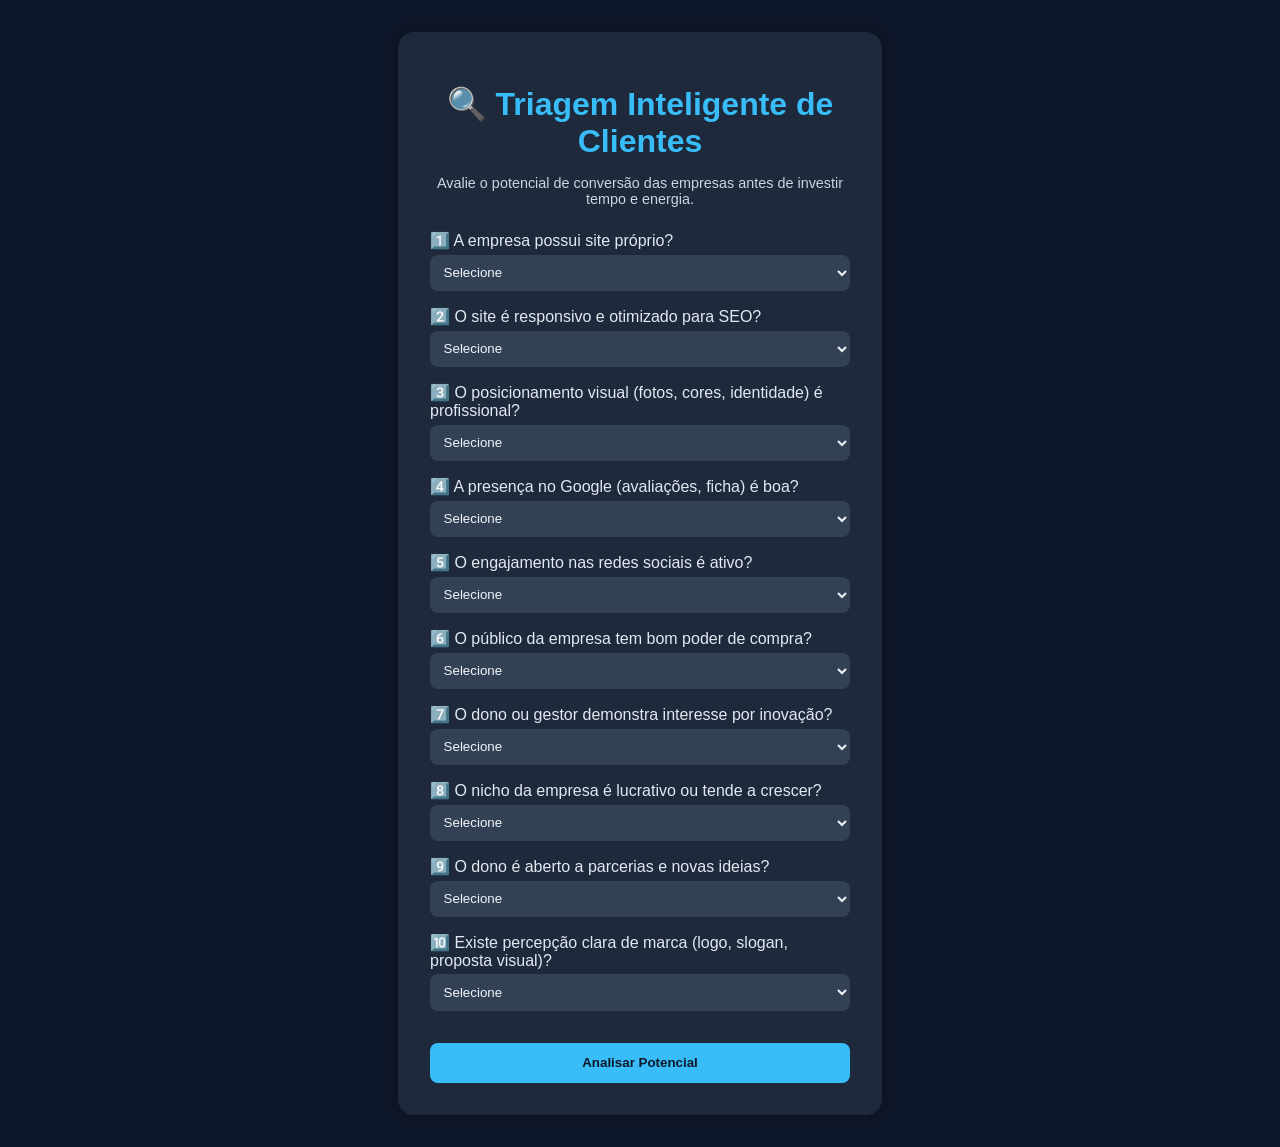
==== index.html @ 4f88dc97 "primeiro commit" ====
<!DOCTYPE html>
<html lang="pt-BR">
  <head>
    <meta charset="UTF-8" />
    <meta name="viewport" content="width=device-width, initial-scale=1.0" />
    <!-- Favicon otimizado -->
    <link rel="icon" href="img/magnifying.svg" type="image/svg+xml" />
    <link rel="shortcut icon" href="img/magnifying.svg" type="image/x-icon" />
    <link rel="apple-touch-icon" href="img/magnifying.svg" />
    <title>Triagem Inteligente de leads</title>
    <link rel="stylesheet" href="style.css" />
  </head>
  <body>
    <div class="container">
      <h1>🔍 Triagem Inteligente de Clientes</h1>
      <p>
        Avalie o potencial de conversão das empresas antes de investir tempo e
        energia.
      </p>

      <form id="triagemForm">
        <div class="question">
          <label>1️⃣ A empresa possui site próprio?</label>
          <select required>
            <option value="">Selecione</option>
            <option value="3">Sim</option>
            <option value="2">Não, mas demonstra interesse</option>
            <option value="1">Não possui e não demonstra interesse</option>
          </select>
        </div>

        <div class="question">
          <label>2️⃣ O site é responsivo e otimizado para SEO?</label>
          <select required>
            <option value="">Selecione</option>
            <option value="3">Sim</option>
            <option value="2">Parcialmente</option>
            <option value="1">Não</option>
          </select>
        </div>

        <div class="question">
          <label
            >3️⃣ O posicionamento visual (fotos, cores, identidade) é
            profissional?</label
          >
          <select required>
            <option value="">Selecione</option>
            <option value="3">Excelente</option>
            <option value="2">Mediano</option>
            <option value="1">Fraco</option>
          </select>
        </div>

        <div class="question">
          <label>4️⃣ A presença no Google (avaliações, ficha) é boa?</label>
          <select required>
            <option value="">Selecione</option>
            <option value="3">Sim</option>
            <option value="2">Razoável</option>
            <option value="1">Fraca ou inexistente</option>
          </select>
        </div>

        <div class="question">
          <label>5️⃣ O engajamento nas redes sociais é ativo?</label>
          <select required>
            <option value="">Selecione</option>
            <option value="3">Sim, bastante ativo</option>
            <option value="2">Razoável</option>
            <option value="1">Fraco ou inexistente</option>
          </select>
        </div>

        <div class="question">
          <label>6️⃣ O público da empresa tem bom poder de compra?</label>
          <select required>
            <option value="">Selecione</option>
            <option value="3">Sim</option>
            <option value="2">Moderado</option>
            <option value="1">Baixo</option>
          </select>
        </div>

        <div class="question">
          <label>7️⃣ O dono ou gestor demonstra interesse por inovação?</label>
          <select required>
            <option value="">Selecione</option>
            <option value="3">Sim</option>
            <option value="2">Razoável</option>
            <option value="1">Não</option>
          </select>
        </div>

        <div class="question">
          <label>8️⃣ O nicho da empresa é lucrativo ou tende a crescer?</label>
          <select required>
            <option value="">Selecione</option>
            <option value="3">Sim, em expansão</option>
            <option value="2">Estável</option>
            <option value="1">Estagnado</option>
          </select>
        </div>

        <div class="question">
          <label>9️⃣ O dono é aberto a parcerias e novas ideias?</label>
          <select required>
            <option value="">Selecione</option>
            <option value="3">Sim</option>
            <option value="2">Talvez</option>
            <option value="1">Não</option>
          </select>
        </div>

        <div class="question">
          <label
            >🔟 Existe percepção clara de marca (logo, slogan, proposta
            visual)?</label
          >
          <select required>
            <option value="">Selecione</option>
            <option value="3">Sim</option>
            <option value="2">Parcial</option>
            <option value="1">Não</option>
          </select>
        </div>

        <button type="submit">Analisar Potencial</button>
      </form>

      <div id="resultado" class="resultado"></div>
    </div>

    <script src="script.js"></script>
  </body>
</html>
---- style.css ----
body {
    background-color: #0f172a;
    color: #f1f5f9;
    font-family: 'Poppins', sans-serif;
    display: flex;
    justify-content: center;
    align-items: flex-start;
    min-height: 100vh;
    padding: 2rem;
    margin: 0;
  }
  
  .container {
    background-color: #1e293b;
    border-radius: 16px;
    padding: 2rem;
    max-width: 420px;
    width: 100%;
    box-shadow: 0 0 20px rgba(0,0,0,0.3);
  }
  
  h1 {
    text-align: center;
    color: #38bdf8;
    margin-bottom: 0.5rem;
  }
  
  p {
    text-align: center;
    font-size: 0.9rem;
    color: #cbd5e1;
    margin-bottom: 1.5rem;
  }
  
  .question {
    margin-bottom: 1rem;
  }
  
  label {
    display: block;
    margin-bottom: 0.3rem;
    color: #e2e8f0;
  }
  
  select {
    width: 100%;
    padding: 0.6rem;
    border-radius: 8px;
    border: none;
    background-color: #334155;
    color: #f1f5f9;
  }
  
  button {
    width: 100%;
    padding: 0.8rem;
    background-color: #38bdf8;
    color: #0f172a;
    font-weight: bold;
    border: none;
    border-radius: 8px;
    cursor: pointer;
    margin-top: 1rem;
    transition: 0.3s;
  }
  
  button:hover {
    background-color: #0ea5e9;
  }
  
  .resultado {
    margin-top: 1.5rem;
    text-align: center;
    font-size: 1rem;
    padding: 1rem;
    border-radius: 8px;
    display: none;
  }
  
  .alta {
    background-color: #10b98133;
    border: 1px solid #10b981;
    color: #10b981;
  }
  
  .media {
    background-color: #facc1533;
    border: 1px solid #facc15;
    color: #facc15;
  }
  
  .baixa {
    background-color: #ef444433;
    border: 1px solid #ef4444;
    color: #ef4444;
  }
  
  @media (max-width: 480px) {
    .container {
      padding: 1.5rem;
    }
  }
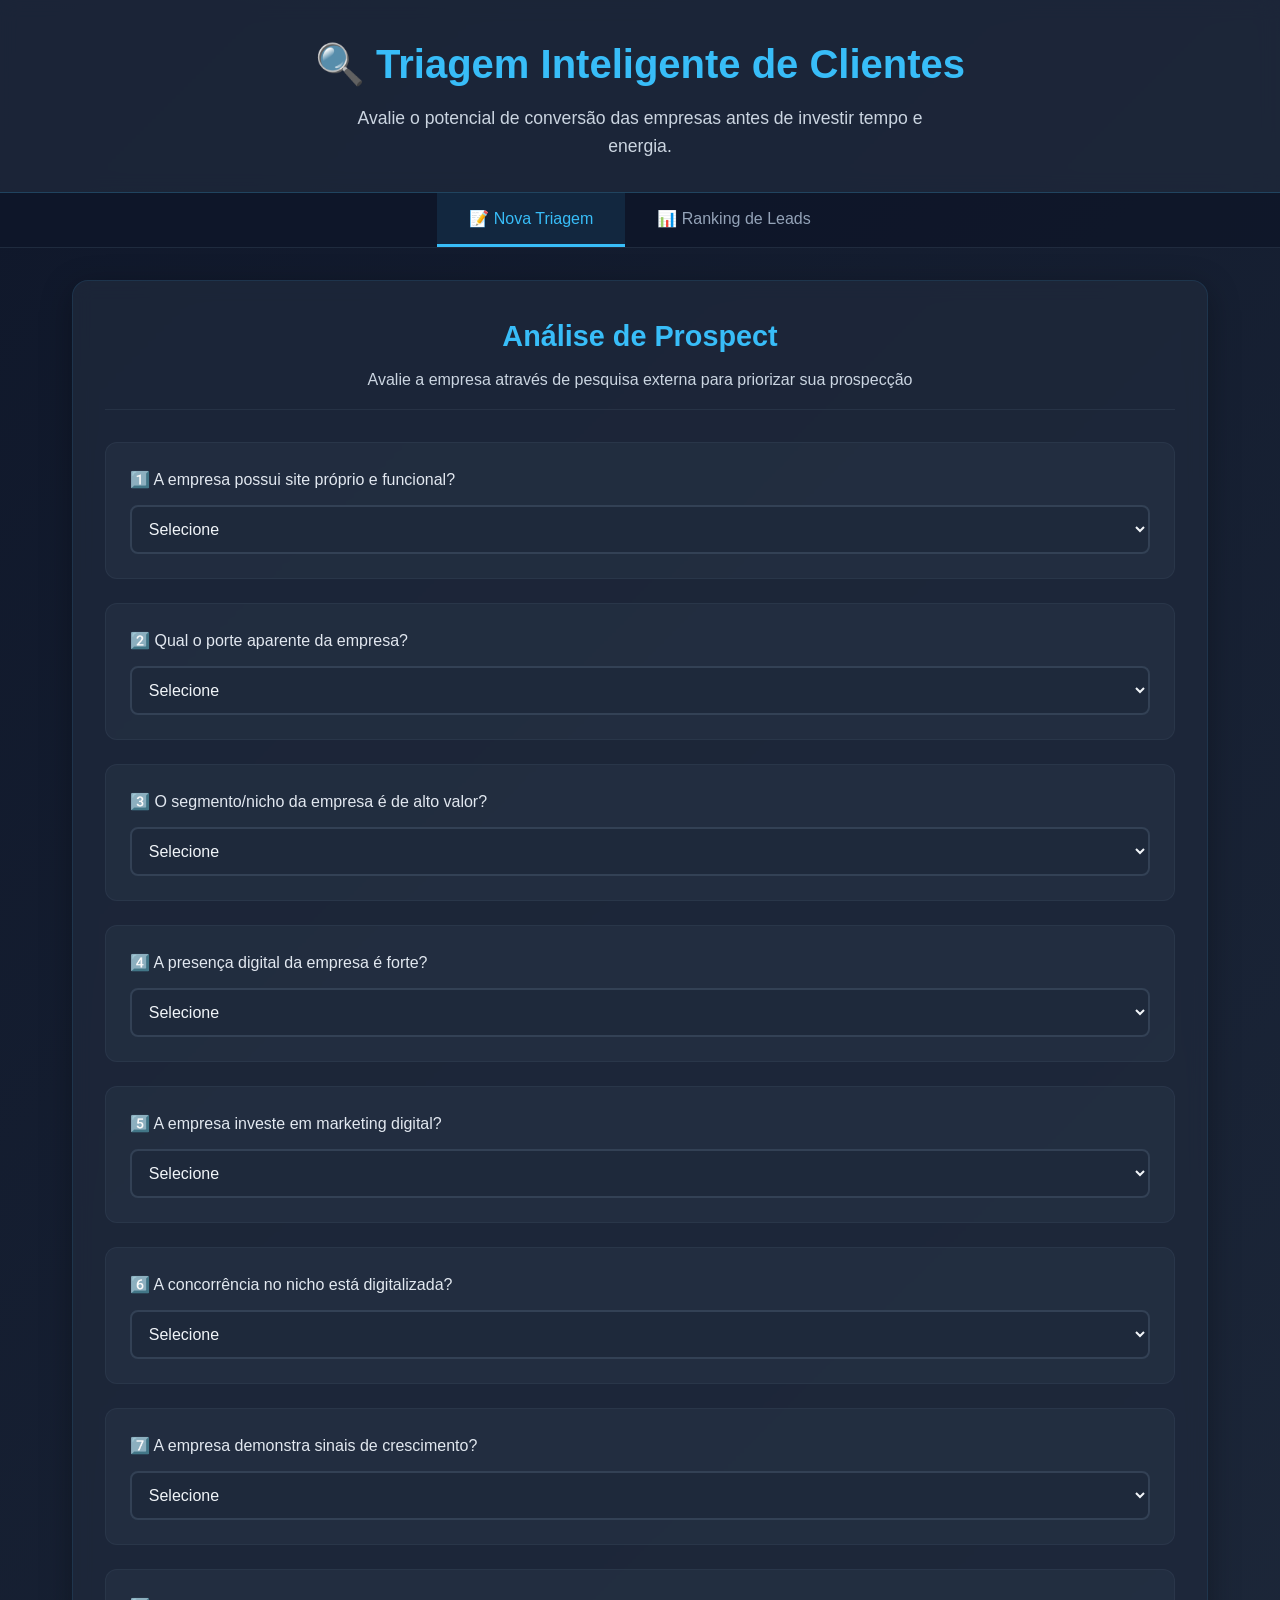
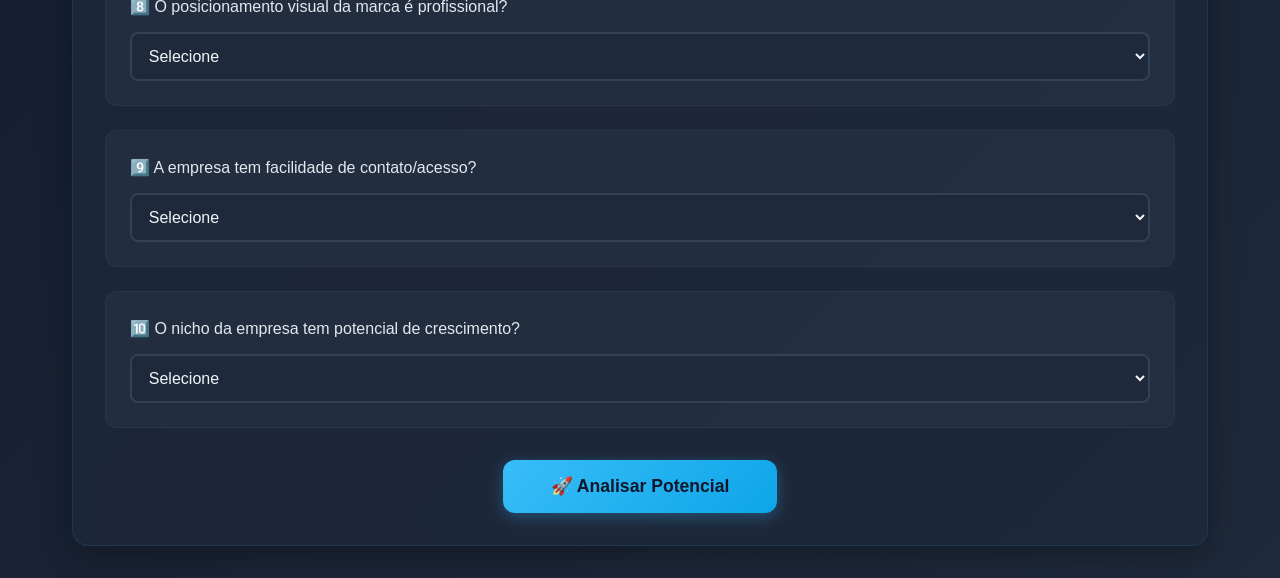
==== commit 47a193ad: "atualizacao do formulario e adicao da aba de raking" ====
--- a/index.html
+++ b/index.html
@@ -11,126 +11,226 @@
     <link rel="stylesheet" href="style.css" />
   </head>
   <body>
-    <div class="container">
-      <h1>🔍 Triagem Inteligente de Clientes</h1>
-      <p>
-        Avalie o potencial de conversão das empresas antes de investir tempo e
-        energia.
-      </p>
-
-      <form id="triagemForm">
-        <div class="question">
-          <label>1️⃣ A empresa possui site próprio?</label>
-          <select required>
-            <option value="">Selecione</option>
-            <option value="3">Sim</option>
-            <option value="2">Não, mas demonstra interesse</option>
-            <option value="1">Não possui e não demonstra interesse</option>
-          </select>
-        </div>
-
-        <div class="question">
-          <label>2️⃣ O site é responsivo e otimizado para SEO?</label>
-          <select required>
-            <option value="">Selecione</option>
-            <option value="3">Sim</option>
-            <option value="2">Parcialmente</option>
-            <option value="1">Não</option>
-          </select>
-        </div>
-
-        <div class="question">
-          <label
-            >3️⃣ O posicionamento visual (fotos, cores, identidade) é
-            profissional?</label
-          >
-          <select required>
-            <option value="">Selecione</option>
-            <option value="3">Excelente</option>
-            <option value="2">Mediano</option>
-            <option value="1">Fraco</option>
-          </select>
-        </div>
-
-        <div class="question">
-          <label>4️⃣ A presença no Google (avaliações, ficha) é boa?</label>
-          <select required>
-            <option value="">Selecione</option>
-            <option value="3">Sim</option>
-            <option value="2">Razoável</option>
-            <option value="1">Fraca ou inexistente</option>
-          </select>
-        </div>
-
-        <div class="question">
-          <label>5️⃣ O engajamento nas redes sociais é ativo?</label>
-          <select required>
-            <option value="">Selecione</option>
-            <option value="3">Sim, bastante ativo</option>
-            <option value="2">Razoável</option>
-            <option value="1">Fraco ou inexistente</option>
-          </select>
-        </div>
-
-        <div class="question">
-          <label>6️⃣ O público da empresa tem bom poder de compra?</label>
-          <select required>
-            <option value="">Selecione</option>
-            <option value="3">Sim</option>
-            <option value="2">Moderado</option>
-            <option value="1">Baixo</option>
-          </select>
-        </div>
-
-        <div class="question">
-          <label>7️⃣ O dono ou gestor demonstra interesse por inovação?</label>
-          <select required>
-            <option value="">Selecione</option>
-            <option value="3">Sim</option>
-            <option value="2">Razoável</option>
-            <option value="1">Não</option>
-          </select>
-        </div>
-
-        <div class="question">
-          <label>8️⃣ O nicho da empresa é lucrativo ou tende a crescer?</label>
-          <select required>
-            <option value="">Selecione</option>
-            <option value="3">Sim, em expansão</option>
-            <option value="2">Estável</option>
-            <option value="1">Estagnado</option>
-          </select>
-        </div>
-
-        <div class="question">
-          <label>9️⃣ O dono é aberto a parcerias e novas ideias?</label>
-          <select required>
-            <option value="">Selecione</option>
-            <option value="3">Sim</option>
-            <option value="2">Talvez</option>
-            <option value="1">Não</option>
-          </select>
-        </div>
-
-        <div class="question">
-          <label
-            >🔟 Existe percepção clara de marca (logo, slogan, proposta
-            visual)?</label
-          >
-          <select required>
-            <option value="">Selecione</option>
-            <option value="3">Sim</option>
-            <option value="2">Parcial</option>
-            <option value="1">Não</option>
-          </select>
-        </div>
-
-        <button type="submit">Analisar Potencial</button>
-      </form>
-
-      <div id="resultado" class="resultado"></div>
+    <!-- Header principal -->
+    <header class="main-header">
+      <div class="header-content">
+        <h1>🔍 Triagem Inteligente de Clientes</h1>
+        <p>Avalie o potencial de conversão das empresas antes de investir tempo e energia.</p>
+      </div>
+    </header>
+
+    <!-- Navegação por abas -->
+    <nav class="tab-navigation">
+      <div class="nav-container">
+        <button class="tab-button active" data-tab="triagem">
+          📝 Nova Triagem
+        </button>
+        <button class="tab-button" data-tab="ranking">
+          📊 Ranking de Leads
+        </button>
+      </div>
+    </nav>
+
+    <!-- Container principal -->
+    <main class="main-content">
+      <!-- Aba de Triagem -->
+      <section id="triagemTab" class="tab-content active">
+        <div class="container">
+          <div class="form-header">
+            <h2>Análise de Prospect</h2>
+            <p>Avalie a empresa através de pesquisa externa para priorizar sua prospecção</p>
+          </div>
+
+          <form id="triagemForm" class="triagem-form">
+            <div class="questions-grid">
+              <div class="question">
+                <label>1️⃣ A empresa possui site próprio e funcional?</label>
+                <select required>
+                  <option value="">Selecione</option>
+                  <option value="3">Site profissional e atualizado</option>
+                  <option value="2">Site básico mas funcional</option>
+                  <option value="1">Sem site ou site muito defasado</option>
+                </select>
+              </div>
+
+              <div class="question">
+                <label>2️⃣ Qual o porte aparente da empresa?</label>
+                <select required>
+                  <option value="">Selecione</option>
+                  <option value="3">Empresa estabelecida (múltiplas unidades/equipe visível)</option>
+                  <option value="2">Empresa média (estrutura organizada)</option>
+                  <option value="1">Microempresa ou pessoa física</option>
+                </select>
+              </div>
+
+              <div class="question">
+                <label>3️⃣ O segmento/nicho da empresa é de alto valor?</label>
+                <select required>
+                  <option value="">Selecione</option>
+                  <option value="3">Segmento premium (medicina, advocacia, consultoria)</option>
+                  <option value="2">Segmento médio (varejo especializado, serviços)</option>
+                  <option value="1">Segmento commoditizado (produtos básicos)</option>
+                </select>
+              </div>
+
+              <div class="question">
+                <label>4️⃣ A presença digital da empresa é forte?</label>
+                <select required>
+                  <option value="">Selecione</option>
+                  <option value="3">Google Meu Negócio completo + boas avaliações</option>
+                  <option value="2">Presença básica no Google com algumas avaliações</option>
+                  <option value="1">Presença fraca ou inexistente no Google</option>
+                </select>
+              </div>
+
+              <div class="question">
+                <label>5️⃣ A empresa investe em marketing digital?</label>
+                <select required>
+                  <option value="">Selecione</option>
+                  <option value="3">Anúncios pagos, redes sociais ativas, conteúdo regular</option>
+                  <option value="2">Presença básica nas redes, algumas ações de marketing</option>
+                  <option value="1">Marketing tradicional ou inexistente</option>
+                </select>
+              </div>
+
+              <div class="question">
+                <label>6️⃣ A concorrência no nicho está digitalizada?</label>
+                <select required>
+                  <option value="">Selecione</option>
+                  <option value="3">Concorrentes ainda tradicionais (grande oportunidade)</option>
+                  <option value="2">Concorrência mista (digital + tradicional)</option>
+                  <option value="1">Nicho já saturado digitalmente</option>
+                </select>
+              </div>
+
+              <div class="question">
+                <label>7️⃣ A empresa demonstra sinais de crescimento?</label>
+                <select required>
+                  <option value="">Selecione</option>
+                  <option value="3">Expansão recente, novas unidades, contratações</option>
+                  <option value="2">Estável com alguns sinais de crescimento</option>
+                  <option value="1">Sem sinais de crescimento ou em declínio</option>
+                </select>
+              </div>
+
+              <div class="question">
+                <label>8️⃣ O posicionamento visual da marca é profissional?</label>
+                <select required>
+                  <option value="">Selecione</option>
+                  <option value="3">Identidade visual consistente e profissional</option>
+                  <option value="2">Visual mediano, algumas inconsistências</option>
+                  <option value="1">Visual amador ou muito inconsistente</option>
+                </select>
+              </div>
+
+              <div class="question">
+                <label>9️⃣ A empresa tem facilidade de contato/acesso?</label>
+                <select required>
+                  <option value="">Selecione</option>
+                  <option value="3">Múltiplos canais, WhatsApp, formulários, telefone</option>
+                  <option value="2">Alguns canais de contato disponíveis</option>
+                  <option value="1">Difícil de encontrar contato ou muito limitado</option>
+                </select>
+              </div>
+
+              <div class="question">
+                <label>🔟 O nicho da empresa tem potencial de crescimento?</label>
+                <select required>
+                  <option value="">Selecione</option>
+                  <option value="3">Setor em expansão ou com demanda crescente</option>
+                  <option value="2">Setor estável com oportunidades pontuais</option>
+                  <option value="1">Setor estagnado ou em declínio</option>
+                </select>
+              </div>
+            </div>
+
+            <div class="form-actions">
+              <button type="submit" class="btn-analyze">
+                🚀 Analisar Potencial
+              </button>
+            </div>
+          </form>
+
+          <div id="resultado" class="resultado"></div>
+        </div>
+      </section>
+
+      <!-- Aba de Ranking -->
+      <section id="rankingTab" class="tab-content">
+        <div class="container">
+          <div class="ranking-header">
+            <h2>📊 Ranking de Leads</h2>
+            <p>Visualize e gerencie suas análises salvas</p>
+          </div>
+
+          <!-- Controles do ranking -->
+          <div class="ranking-controls">
+            <div class="controls-row">
+              <div class="search-container">
+                <input type="text" id="searchInput" placeholder="🔍 Buscar empresa..." class="search-input">
+              </div>
+              <div class="control-buttons">
+                <button id="refreshRanking" class="btn-control">
+                  <span class="btn-icon">🔄</span>
+                  <span class="btn-text">Atualizar</span>
+                </button>
+                <button id="exportCSV" class="btn-control btn-export">
+                  <span class="btn-icon">📊</span>
+                  <span class="btn-text">Exportar</span>
+                </button>
+                <button id="clearHistory" class="btn-control btn-danger">
+                  <span class="btn-icon">🗑️</span>
+                  <span class="btn-text">Limpar</span>
+                </button>
+              </div>
+            </div>
+          </div>
+
+          <!-- Seção de estatísticas -->
+          <div id="statsSection" class="stats-section"></div>
+
+          <!-- Container da tabela de ranking -->
+          <div id="rankingTableContainer" class="ranking-table-container">
+            <div id="emptyState" class="empty-state">
+              <div class="empty-icon">📋</div>
+              <h3>Nenhuma análise salva ainda</h3>
+              <p>Complete uma triagem na aba "Nova Triagem" e salve o resultado para começar seu ranking!</p>
+              <button class="btn-empty-action" onclick="switchToTab('triagem')">
+                📝 Fazer Nova Triagem
+              </button>
+            </div>
+            <div id="rankingTable" class="ranking-table"></div>
+          </div>
+        </div>
+      </section>
+    </main>
+
+    <!-- Modal para input do nome da empresa -->
+    <div id="nameInputModal" class="modal">
+      <div class="modal-content">
+        <h3>💾 Salvar Resultado da Análise</h3>
+        <p>Digite o nome da empresa para salvar no ranking:</p>
+        <input type="text" id="companyName" placeholder="Nome da empresa" maxlength="100">
+        <div class="modal-buttons">
+          <button id="saveResult" class="btn-primary">Salvar</button>
+          <button id="cancelSave" class="btn-secondary">Cancelar</button>
+        </div>
+      </div>
+    </div>
+
+    <!-- Modal de confirmação para limpeza -->
+    <div id="confirmModal" class="modal">
+      <div class="modal-content">
+        <h3>⚠️ Confirmar Limpeza</h3>
+        <p>Tem certeza que deseja apagar todo o histórico de análises?</p>
+        <p><strong>Esta ação não pode ser desfeita.</strong></p>
+        <div class="modal-buttons">
+          <button id="confirmClear" class="btn-danger">Sim, Limpar Tudo</button>
+          <button id="cancelClear" class="btn-secondary">Cancelar</button>
+        </div>
+      </div>
     </div>
 
     <script src="script.js"></script>
   </body>
-</html>
+</html>
--- a/style.css
+++ b/style.css
@@ -1,103 +1,656 @@
+/* ===== RESET E BASE ===== */
+* {
+  margin: 0;
+  padding: 0;
+  box-sizing: border-box;
+}
+
 body {
-    background-color: #0f172a;
-    color: #f1f5f9;
-    font-family: 'Poppins', sans-serif;
-    display: flex;
-    justify-content: center;
-    align-items: flex-start;
-    min-height: 100vh;
+  background: linear-gradient(135deg, #0f172a 0%, #1e293b 100%);
+  color: #f1f5f9;
+  font-family: 'Segoe UI', Tahoma, Geneva, Verdana, sans-serif;
+  min-height: 100vh;
+  line-height: 1.6;
+}
+
+/* ===== HEADER PRINCIPAL ===== */
+.main-header {
+  background: rgba(30, 41, 59, 0.8);
+  backdrop-filter: blur(10px);
+  border-bottom: 1px solid rgba(56, 189, 248, 0.2);
+  padding: 2rem 0;
+  text-align: center;
+}
+
+.header-content h1 {
+  font-size: 2.5rem;
+  color: #38bdf8;
+  margin-bottom: 0.5rem;
+  font-weight: 700;
+}
+
+.header-content p {
+  font-size: 1.1rem;
+  color: #cbd5e1;
+  max-width: 600px;
+  margin: 0 auto;
+}
+
+/* ===== NAVEGAÇÃO POR ABAS ===== */
+.tab-navigation {
+  background: rgba(15, 23, 42, 0.9);
+  border-bottom: 1px solid rgba(51, 65, 85, 0.5);
+  padding: 0;
+  position: sticky;
+  top: 0;
+  z-index: 100;
+}
+
+.nav-container {
+  max-width: 1200px;
+  margin: 0 auto;
+  display: flex;
+  justify-content: center;
+  gap: 0;
+}
+
+.tab-button {
+  background: transparent;
+  border: none;
+  color: #94a3b8;
+  padding: 1rem 2rem;
+  font-size: 1rem;
+  font-weight: 500;
+  cursor: pointer;
+  transition: all 0.3s ease;
+  border-bottom: 3px solid transparent;
+  position: relative;
+}
+
+.tab-button:hover {
+  color: #38bdf8;
+  background: rgba(56, 189, 248, 0.1);
+}
+
+.tab-button.active {
+  color: #38bdf8;
+  border-bottom-color: #38bdf8;
+  background: rgba(56, 189, 248, 0.1);
+}
+
+/* ===== CONTEÚDO PRINCIPAL ===== */
+.main-content {
+  max-width: 1200px;
+  margin: 0 auto;
+  padding: 2rem;
+}
+
+.tab-content {
+  display: none;
+  animation: fadeIn 0.3s ease-in-out;
+}
+
+.tab-content.active {
+  display: block;
+}
+
+@keyframes fadeIn {
+  from { opacity: 0; transform: translateY(10px); }
+  to { opacity: 1; transform: translateY(0); }
+}
+
+.container {
+  background: rgba(30, 41, 59, 0.8);
+  backdrop-filter: blur(10px);
+  border-radius: 16px;
+  padding: 2rem;
+  box-shadow: 0 8px 32px rgba(0, 0, 0, 0.3);
+  border: 1px solid rgba(56, 189, 248, 0.1);
+}
+
+/* ===== CABEÇALHOS DE SEÇÃO ===== */
+.form-header, .ranking-header {
+  text-align: center;
+  margin-bottom: 2rem;
+  padding-bottom: 1rem;
+  border-bottom: 1px solid rgba(51, 65, 85, 0.5);
+}
+
+.form-header h2, .ranking-header h2 {
+  color: #38bdf8;
+  font-size: 1.8rem;
+  margin-bottom: 0.5rem;
+}
+
+.form-header p, .ranking-header p {
+  color: #cbd5e1;
+  font-size: 1rem;
+}
+
+/* ===== FORMULÁRIO DE TRIAGEM ===== */
+.questions-grid {
+  display: grid;
+  gap: 1.5rem;
+  margin-bottom: 2rem;
+}
+
+.question {
+  background: rgba(51, 65, 85, 0.3);
+  padding: 1.5rem;
+  border-radius: 12px;
+  border: 1px solid rgba(51, 65, 85, 0.5);
+  transition: all 0.3s ease;
+}
+
+.question:hover {
+  border-color: rgba(56, 189, 248, 0.3);
+  background: rgba(51, 65, 85, 0.4);
+}
+
+.question label {
+  display: block;
+  margin-bottom: 0.8rem;
+  color: #e2e8f0;
+  font-weight: 500;
+  font-size: 1rem;
+}
+
+.question select {
+  width: 100%;
+  padding: 0.8rem;
+  border-radius: 8px;
+  border: 2px solid #334155;
+  background-color: #1e293b;
+  color: #f1f5f9;
+  font-size: 1rem;
+  transition: all 0.3s ease;
+}
+
+.question select:focus {
+  outline: none;
+  border-color: #38bdf8;
+  box-shadow: 0 0 0 3px rgba(56, 189, 248, 0.1);
+}
+
+.form-actions {
+  text-align: center;
+  margin-top: 2rem;
+}
+
+.btn-analyze {
+  background: linear-gradient(135deg, #38bdf8 0%, #0ea5e9 100%);
+  color: #0f172a;
+  font-weight: 700;
+  font-size: 1.1rem;
+  padding: 1rem 3rem;
+  border: none;
+  border-radius: 12px;
+  cursor: pointer;
+  transition: all 0.3s ease;
+  box-shadow: 0 4px 15px rgba(56, 189, 248, 0.3);
+}
+
+.btn-analyze:hover {
+  transform: translateY(-2px);
+  box-shadow: 0 6px 20px rgba(56, 189, 248, 0.4);
+}
+
+/* ===== RESULTADO DA ANÁLISE ===== */
+.resultado {
+  margin-top: 2rem;
+  text-align: center;
+  font-size: 1rem;
+  padding: 2rem;
+  border-radius: 12px;
+  display: none;
+  border: 2px solid;
+}
+
+.resultado h3 {
+  margin-bottom: 1rem;
+  font-size: 1.3rem;
+}
+
+.resultado p {
+  margin-bottom: 1rem;
+}
+
+.alta {
+  background: rgba(16, 185, 129, 0.1);
+  border-color: #10b981;
+  color: #10b981;
+}
+
+.media {
+  background: rgba(250, 204, 21, 0.1);
+  border-color: #facc15;
+  color: #facc15;
+}
+
+.baixa {
+  background: rgba(239, 68, 68, 0.1);
+  border-color: #ef4444;
+  color: #ef4444;
+}
+
+/* ===== CONTROLES DO RANKING ===== */
+.ranking-controls {
+  margin-bottom: 2rem;
+}
+
+.controls-row {
+  display: flex;
+  flex-direction: column;
+  gap: 1rem;
+}
+
+.search-container {
+  flex: 1;
+}
+
+.search-input {
+  width: 100%;
+  padding: 1rem;
+  border-radius: 12px;
+  border: 2px solid #334155;
+  background: rgba(30, 41, 59, 0.8);
+  color: #f1f5f9;
+  font-size: 1rem;
+  transition: all 0.3s ease;
+}
+
+.search-input:focus {
+  outline: none;
+  border-color: #38bdf8;
+  box-shadow: 0 0 0 3px rgba(56, 189, 248, 0.1);
+}
+
+.control-buttons {
+  display: flex;
+  gap: 1rem;
+  flex-wrap: wrap;
+}
+
+.btn-control {
+  display: flex;
+  align-items: center;
+  gap: 0.5rem;
+  padding: 0.8rem 1.5rem;
+  border-radius: 10px;
+  border: 2px solid #334155;
+  background: rgba(51, 65, 85, 0.8);
+  color: #f1f5f9;
+  font-weight: 500;
+  cursor: pointer;
+  transition: all 0.3s ease;
+  flex: 1;
+  min-width: 120px;
+  justify-content: center;
+}
+
+.btn-control:hover {
+  border-color: #475569;
+  background: rgba(71, 85, 105, 0.8);
+  transform: translateY(-1px);
+}
+
+.btn-export:hover {
+  border-color: #38bdf8;
+  background: rgba(56, 189, 248, 0.1);
+  color: #38bdf8;
+}
+
+.btn-danger {
+  border-color: #ef4444;
+  background: rgba(239, 68, 68, 0.1);
+  color: #ef4444;
+}
+
+.btn-danger:hover {
+  background: rgba(239, 68, 68, 0.2);
+  transform: translateY(-1px);
+}
+
+/* ===== ESTATÍSTICAS ===== */
+.stats-section {
+  background: rgba(51, 65, 85, 0.3);
+  border-radius: 12px;
+  padding: 1.5rem;
+  margin-bottom: 2rem;
+  display: none;
+  border: 1px solid rgba(56, 189, 248, 0.2);
+}
+
+.stats-grid {
+  display: grid;
+  grid-template-columns: repeat(auto-fit, minmax(150px, 1fr));
+  gap: 1.5rem;
+  text-align: center;
+}
+
+.stat-item {
+  background: rgba(30, 41, 59, 0.5);
+  padding: 1rem;
+  border-radius: 10px;
+  border: 1px solid rgba(51, 65, 85, 0.5);
+}
+
+.stat-value {
+  font-size: 2rem;
+  font-weight: 700;
+  color: #38bdf8;
+  margin-bottom: 0.3rem;
+}
+
+.stat-label {
+  font-size: 0.9rem;
+  color: #cbd5e1;
+  font-weight: 500;
+}
+
+/* ===== TABELA DE RANKING ===== */
+.ranking-table-container {
+  background: rgba(51, 65, 85, 0.3);
+  border-radius: 12px;
+  overflow: hidden;
+  border: 1px solid rgba(56, 189, 248, 0.2);
+}
+
+.empty-state {
+  text-align: center;
+  padding: 4rem 2rem;
+  color: #64748b;
+}
+
+.empty-icon {
+  font-size: 4rem;
+  margin-bottom: 1rem;
+}
+
+.empty-state h3 {
+  color: #94a3b8;
+  margin-bottom: 1rem;
+  font-size: 1.3rem;
+}
+
+.empty-state p {
+  margin-bottom: 2rem;
+  max-width: 400px;
+  margin-left: auto;
+  margin-right: auto;
+}
+
+.btn-empty-action {
+  background: linear-gradient(135deg, #38bdf8 0%, #0ea5e9 100%);
+  color: #0f172a;
+  font-weight: 600;
+  padding: 1rem 2rem;
+  border: none;
+  border-radius: 10px;
+  cursor: pointer;
+  transition: all 0.3s ease;
+}
+
+.btn-empty-action:hover {
+  transform: translateY(-2px);
+  box-shadow: 0 4px 15px rgba(56, 189, 248, 0.3);
+}
+
+.ranking-table {
+  display: none;
+}
+
+.ranking-table table {
+  width: 100%;
+  border-collapse: collapse;
+}
+
+.ranking-table th,
+.ranking-table td {
+  padding: 1.2rem;
+  text-align: left;
+  border-bottom: 1px solid rgba(51, 65, 85, 0.5);
+}
+
+.ranking-table th {
+  background: rgba(30, 41, 59, 0.8);
+  color: #38bdf8;
+  font-weight: 600;
+  font-size: 0.95rem;
+  text-transform: uppercase;
+  letter-spacing: 0.5px;
+}
+
+.ranking-table td {
+  color: #f1f5f9;
+  font-weight: 500;
+}
+
+.ranking-table tr:hover {
+  background: rgba(56, 189, 248, 0.05);
+}
+
+.position-cell {
+  text-align: center;
+  font-weight: 700;
+  color: #38bdf8;
+  font-size: 1.1rem;
+}
+
+.score-cell {
+  text-align: center;
+  font-weight: 700;
+  font-size: 1.1rem;
+}
+
+.score-alta { color: #10b981; }
+.score-media { color: #facc15; }
+.score-baixa { color: #ef4444; }
+
+.date-cell {
+  color: #cbd5e1;
+  font-size: 0.9rem;
+}
+
+/* ===== MODAIS ===== */
+.modal {
+  display: none;
+  position: fixed;
+  z-index: 1000;
+  left: 0;
+  top: 0;
+  width: 100%;
+  height: 100%;
+  background: rgba(15, 23, 42, 0.8);
+  backdrop-filter: blur(8px);
+}
+
+.modal-content {
+  background: linear-gradient(135deg, #1e293b 0%, #334155 100%);
+  margin: 10% auto;
+  padding: 2.5rem;
+  border-radius: 16px;
+  width: 90%;
+  max-width: 450px;
+  box-shadow: 0 20px 60px rgba(0, 0, 0, 0.5);
+  text-align: center;
+  border: 1px solid rgba(56, 189, 248, 0.2);
+}
+
+.modal-content h3 {
+  color: #38bdf8;
+  margin-bottom: 1rem;
+  font-size: 1.4rem;
+}
+
+.modal-content p {
+  color: #cbd5e1;
+  margin-bottom: 1.5rem;
+}
+
+.modal-content input {
+  width: 100%;
+  padding: 1rem;
+  border-radius: 10px;
+  border: 2px solid #334155;
+  background: rgba(30, 41, 59, 0.8);
+  color: #f1f5f9;
+  margin-bottom: 2rem;
+  font-size: 1rem;
+  transition: all 0.3s ease;
+}
+
+.modal-content input:focus {
+  outline: none;
+  border-color: #38bdf8;
+  box-shadow: 0 0 0 3px rgba(56, 189, 248, 0.1);
+}
+
+.modal-buttons {
+  display: flex;
+  gap: 1rem;
+  justify-content: center;
+}
+
+.modal-buttons button {
+  flex: 1;
+  padding: 1rem;
+  border: none;
+  border-radius: 10px;
+  font-weight: 600;
+  cursor: pointer;
+  transition: all 0.3s ease;
+}
+
+.btn-primary {
+  background: linear-gradient(135deg, #38bdf8 0%, #0ea5e9 100%);
+  color: #0f172a;
+}
+
+.btn-primary:hover {
+  transform: translateY(-1px);
+  box-shadow: 0 4px 15px rgba(56, 189, 248, 0.3);
+}
+
+.btn-secondary {
+  background: rgba(100, 116, 139, 0.8);
+  color: #f1f5f9;
+  border: 2px solid #64748b;
+}
+
+.btn-secondary:hover {
+  background: rgba(71, 85, 105, 0.8);
+  transform: translateY(-1px);
+}
+
+/* ===== RESPONSIVIDADE ===== */
+@media (max-width: 768px) {
+  .main-content {
+    padding: 1rem;
+  }
+  
+  .container {
+    padding: 1.5rem;
+  }
+  
+  .header-content h1 {
+    font-size: 2rem;
+  }
+  
+  .tab-button {
+    padding: 0.8rem 1rem;
+    font-size: 0.9rem;
+  }
+  
+  .controls-row {
+    gap: 0.8rem;
+  }
+  
+  .control-buttons {
+    flex-direction: column;
+  }
+  
+  .btn-control {
+    min-width: auto;
+  }
+  
+  .stats-grid {
+    grid-template-columns: repeat(2, 1fr);
+    gap: 1rem;
+  }
+  
+  .ranking-table th,
+  .ranking-table td {
+    padding: 0.8rem 0.5rem;
+    font-size: 0.9rem;
+  }
+  
+  .ranking-table th:nth-child(4),
+  .ranking-table td:nth-child(4) {
+    display: none;
+  }
+  
+  .modal-content {
+    margin: 20% auto;
     padding: 2rem;
-    margin: 0;
-  }
-  
-  .container {
-    background-color: #1e293b;
-    border-radius: 16px;
-    padding: 2rem;
-    max-width: 420px;
-    width: 100%;
-    box-shadow: 0 0 20px rgba(0,0,0,0.3);
-  }
-  
-  h1 {
-    text-align: center;
-    color: #38bdf8;
-    margin-bottom: 0.5rem;
-  }
-  
-  p {
-    text-align: center;
-    font-size: 0.9rem;
-    color: #cbd5e1;
-    margin-bottom: 1.5rem;
-  }
-  
-  .question {
-    margin-bottom: 1rem;
-  }
-  
-  label {
-    display: block;
-    margin-bottom: 0.3rem;
-    color: #e2e8f0;
-  }
-  
-  select {
-    width: 100%;
-    padding: 0.6rem;
-    border-radius: 8px;
-    border: none;
-    background-color: #334155;
-    color: #f1f5f9;
-  }
-  
-  button {
-    width: 100%;
-    padding: 0.8rem;
-    background-color: #38bdf8;
-    color: #0f172a;
-    font-weight: bold;
-    border: none;
-    border-radius: 8px;
-    cursor: pointer;
-    margin-top: 1rem;
-    transition: 0.3s;
-  }
-  
-  button:hover {
-    background-color: #0ea5e9;
-  }
-  
-  .resultado {
-    margin-top: 1.5rem;
-    text-align: center;
+  }
+  
+  .modal-buttons {
+    flex-direction: column;
+  }
+}
+
+@media (max-width: 480px) {
+  .header-content h1 {
+    font-size: 1.8rem;
+  }
+  
+  .header-content p {
     font-size: 1rem;
-    padding: 1rem;
-    border-radius: 8px;
-    display: none;
-  }
-  
-  .alta {
-    background-color: #10b98133;
-    border: 1px solid #10b981;
-    color: #10b981;
-  }
-  
-  .media {
-    background-color: #facc1533;
-    border: 1px solid #facc15;
-    color: #facc15;
-  }
-  
-  .baixa {
-    background-color: #ef444433;
-    border: 1px solid #ef4444;
-    color: #ef4444;
-  }
-  
-  @media (max-width: 480px) {
-    .container {
-      padding: 1.5rem;
-    }
-  }
-  +  }
+  
+  .nav-container {
+    flex-direction: column;
+  }
+  
+  .tab-button {
+    border-bottom: none;
+    border-right: 3px solid transparent;
+  }
+  
+  .tab-button.active {
+    border-right-color: #38bdf8;
+    border-bottom: none;
+  }
+  
+  .stats-grid {
+    grid-template-columns: 1fr;
+  }
+  
+  .ranking-table th,
+  .ranking-table td {
+    padding: 0.6rem 0.3rem;
+    font-size: 0.8rem;
+  }
+}
+
+/* ===== ANIMAÇÕES E TRANSIÇÕES ===== */
+.btn-control, .btn-analyze, .btn-empty-action, .modal-buttons button {
+  position: relative;
+  overflow: hidden;
+}
+
+.btn-control::before, .btn-analyze::before, .btn-empty-action::before {
+  content: '';
+  position: absolute;
+  top: 0;
+  left: -100%;
+  width: 100%;
+  height: 100%;
+  background: linear-gradient(90deg, transparent, rgba(255, 255, 255, 0.1), transparent);
+  transition: left 0.5s;
+}
+
+.btn-control:hover::before, .btn-analyze:hover::before, .btn-empty-action:hover::before {
+  left: 100%;
+}
